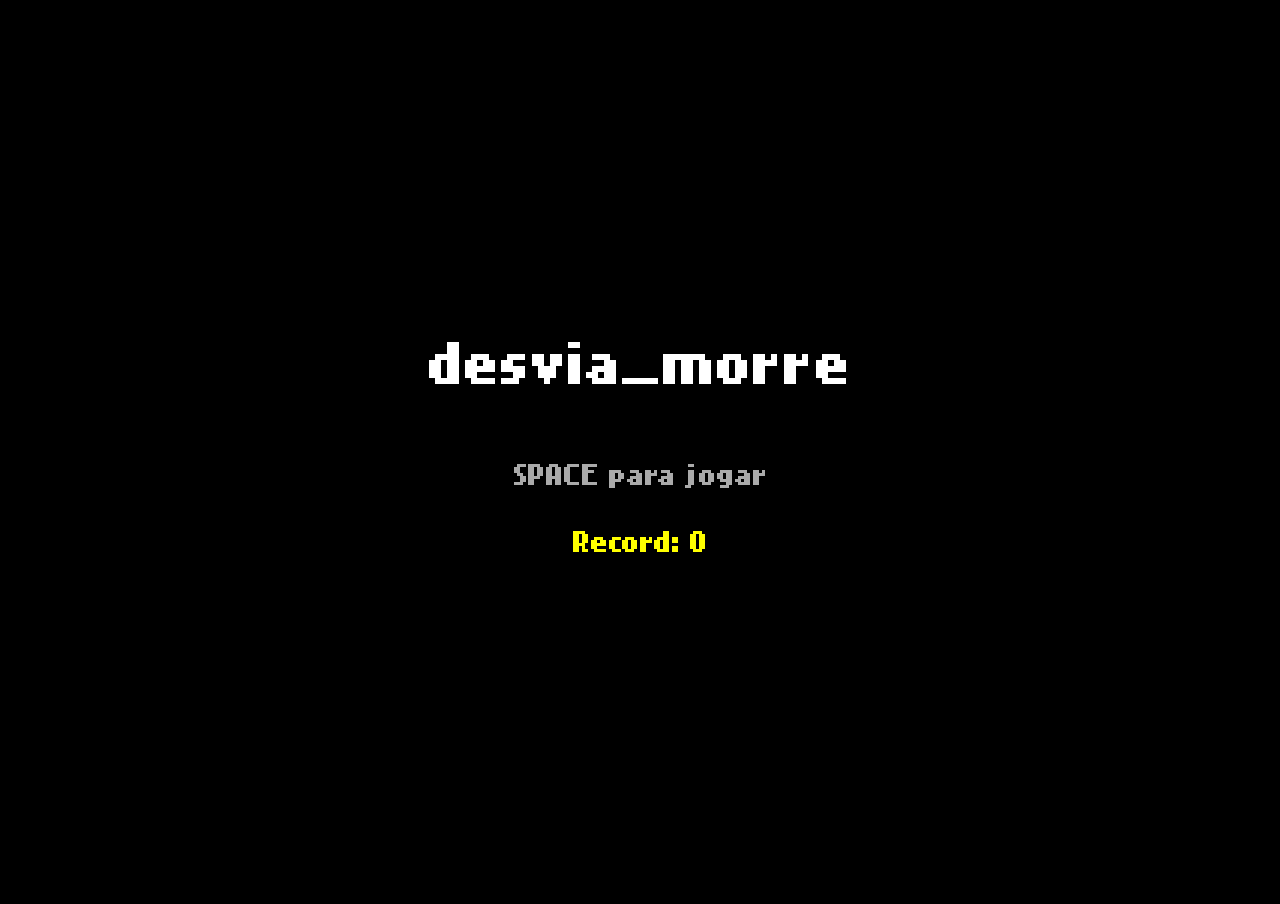
==== desvia_ou_morre2/index.html @ cb6af519 "Add four arcade games and ship selection Co-authored-by: Copilot <223556219+Copilot@users.noreply.gi" ====
<!DOCTYPE html><html><head><title>desvia_ou_morre (copy) (copy)</title><meta http-equiv="content-type" content="text/html; charset=UTF-8"><meta name="viewport" content="width=device-width, initial-scale=1.0, maximum-scale=1.0, user-scalable=no, minimal-ui=1"><meta charset="UTF-8"><meta name="mobile-web-app-capable" content="yes"><meta name="apple-mobile-web-app-capable" content="yes"><meta name="description" content=""><link rel="manifest" href="manifest.json"><link rel="icon" type="image/png" href="icon64.png"><link rel="apple-touch-icon" sizes="180x180" href="icon180.png"><link rel="icon" type="image/png" sizes="32x32" href="icon32.png"><link rel="icon" type="image/png" sizes="16x16" href="icon16.png"><style>html,body {
  margin: 0;
  padding: 0;
  background-color: #000;
  overflow:hidden;
  font-family: Verdana;
}
.noselect {
  -webkit-touch-callout: none;
  -webkit-user-select: none;
  -khtml-user-select: none;
  -moz-user-select: none;
  -ms-user-select: none;
  user-select: none;
}
#canvaswrapper {
  text-align: center ;
}
</style><style>@font-face { font-family: "BitCell" ; src: url("fonts/BitCell.ttf") format("truetype"); }</style><script>window.fonts = ["BitCell"]</script></head><body class="noselect custom-cursor" oncontextmenu="return false;"><div id="canvaswrapper"></div><script type="text/javascript">var resources = {"images":[{"file":"balao_vermelho.png","version":223,"size":596,"properties":{"frames":1,"fps":5}},{"file":"ceu.png","version":85,"size":23914,"properties":{"frames":4,"fps":2}},{"file":"icon.png","version":585,"size":4718,"properties":{"frames":1,"fps":5}},{"file":"obstaculo.png","version":3,"size":438,"properties":{"frames":2,"fps":20}},{"file":"pixelify-pixelified2.png","version":1,"size":4680,"properties":{}},{"file":"variaves-balao_amarelho.png","version":14,"size":482,"properties":{"frames":1,"fps":5}},{"file":"variaves-balao_azul.png","version":14,"size":487,"properties":{"frames":1,"fps":5}},{"file":"variaves-balao_ciano.png","version":10,"size":491,"properties":{"frames":1,"fps":5}},{"file":"variaves-balao_laranja.png","version":13,"size":504,"properties":{"frames":1,"fps":5}},{"file":"variaves-balao_verde.png","version":19,"size":496,"properties":{"frames":1,"fps":5}},{"file":"variaves-sprite.png","version":12,"size":501,"properties":{"frames":1,"fps":5}},{"file":"variaves-sprite2.png","version":11,"size":494,"properties":{"frames":1,"fps":5}}],"assets":[{"file":"collaboratorchat2-messages.json","version":1,"size":55,"properties":{}},{"file":"microseq-songs-catalog.json","version":1,"size":11,"properties":{}},{"file":"scene-metadata.json","version":2,"size":2,"properties":{}}],"maps":{},"sounds":[],"music":[]};
var graphics = "M1";

</script><script type="text/javascript">var orientation = 'any' ;
var aspect = 'free' ;
var ms_libs = [] ;
window.skip_service_worker = true;
window.exported_project = true;
window.ms_use_server = false ;
</script><script src="runner.js"></script><script src="brython.js"></script><script src="brython_stdlib.js"></script><script src="microengine.js"></script></body><script type="text/python">from browser import window
import traceback
import sys

def execute(str,filename):
  try:
    code = compile(str,filename,"exec")
    return exec(code,globals())
  except BaseException as err:
    exp = traceback.format_exception(err)
    sys.stderr.write(exp)
  except Error as err:
    exp = traceback.format_exception(err)
    sys.stderr.write(exp)

window.python = execute
window.glob = globals()
window.pythonLoaded()
</script><script>window.pythonLoaded = function() {
  window.player = new Player() ;
  document.body.focus() ;
}
window.addEventListener("load",function() {
  brython() ;
}) ;

</script><script id="code" type="text/x-microscript">

import random
# ============================
# SKINS (8 opções)
# crie sprites com esses nomes no microStudio
# ============================
SKINS = [
  "balao_vermelho", "balao_azul",
  "balao_verde",    "balao_amarelo",
  "balao_roxo",     "balao_rosa",
  "balao_laranja",  "balao_preto",
]
# posições da grade: 4 colunas x 2 linhas
GRID_COLS = 4
CELL      = 38   # tamanho da célula (área de toque)
# ============================
# AUXILIARES
# ============================
def chave(clica):
  return getattr(keyboard, clica, 0)
def captura(x, y, a, l):
  return (touch.touching and
    mouse.x > x - l/2 and mouse.x < x + l/2 and
    mouse.y > y - a/2 and mouse.y < y + a/2)
def celula_pos(i):
  # devolve (x, y) da célula i na grade
  col = i % GRID_COLS
  lin = i // GRID_COLS
  x = -57 + col * CELL
  y = 25 - lin * 50
  return x, y
def apertou(k):
  # detecta o "clique" da tecla (só dispara 1 vez)
  global teclas_prev
  agora = chave(k) > 0
  antes = teclas_prev.get(k, False)
  teclas_prev[k] = agora
  return agora and not antes
def tocou():
  # detecta o "clique" do toque (só dispara 1 vez)
  global toque_prev
  agora = touch.touching
  antes = toque_prev
  toque_prev = agora
  return agora and not antes
def locariza_x():
  return (int(random.random() * 11) - 5) * 16
def aperta_comeca():
  return {
    "x":     locariza_x(),
    "y":     120,
    "angle": 0,
    "speed": int(random.random() * 2) + 2,
    "spin":  int(random.random() * 5) + 2,
    "state": "warning",
    "timer": 40,
  }
def reset(b):
  b["x"]     = locariza_x()
  b["y"]     = 120
  b["angle"] = 0
  b["spin"]  = int(random.random() * 5) + 2
  b["state"] = "warning"
  b["timer"] = 40
# ============================
# INIT
# ============================
def init():
  global heroi, shurikens, pontos, spedrun
  global apareca_GO, estado, skin_sel
  heroi = {"x": 0, "y": -35, "h": 44, "w": 23,
           "targetX": 0, "moving": False, "frame": 0}
  spedrun    = storage.get("bestScore") or 0
  skin_sel   = storage.get("skin") or 0   # lembra a última skin
  pontos     = 0
  apareca_GO = False
  estado     = "menu"
  shurikens = [aperta_comeca() for _ in range(3)]
# ============================
# GLOBAIS
# ============================
heroi       = {}
shurikens   = []
pontos      = 0
spedrun     = 0
apareca_GO  = False
estado      = "menu"
skin_sel    = 0
teclas_prev = {}
toque_prev  = False
init()  # ← popula tudo antes do primeiro frame
# ============================
# UPDATE
# ============================
def update():
  global estado, pontos, spedrun, apareca_GO, skin_sel
  if estado == "menu":
    if apertou("SPACE") or (tocou() and captura(0, 0, 200, 200)):
      estado = "escolha"
  elif estado == "escolha":
    # navegação pelo teclado
    if apertou("LEFT") or apertou("A"):
      skin_sel = (skin_sel - 1) % len(SKINS)
    if apertou("RIGHT") or apertou("D"):
      skin_sel = (skin_sel + 1) % len(SKINS)
    if apertou("UP") or apertou("W"):
      skin_sel = (skin_sel - GRID_COLS) % len(SKINS)
    if apertou("DOWN") or apertou("S"):
      skin_sel = (skin_sel + GRID_COLS) % len(SKINS)
    # toque: tocar numa célula seleciona ela
    if tocou():
      for i in range(len(SKINS)):
        cx, cy = celula_pos(i)
        if captura(cx, cy, CELL, CELL):
          skin_sel = i
      # botão JOGAR embaixo
      if captura(0, -75, 25, 100):
        storage.set("skin", skin_sel)
        estado = "jogo"
    # SPACE confirma a skin atual
    if apertou("SPACE"):
      storage.set("skin", skin_sel)
      estado = "jogo"
  elif estado == "jogo":
    if chave("LEFT") or chave("A"):
      heroi["x"] -= 2
    if chave("RIGHT") or chave("D"):
      heroi["x"] += 2
    heroi["x"] = max(-80, min(80, heroi["x"]))
    for b in shurikens:
      if "x" not in b:
        continue
      if b["state"] == "warning":
        b["timer"] -= 1
        if b["timer"] <= 0:
          b["state"] = "caindo"
      elif b["state"] == "caindo":
        b["y"]     -= b["speed"]
        b["angle"] += b["spin"]
        dx = abs(b["x"] - heroi["x"])
        dy = abs(b["y"] - heroi["y"])
        if dx < 10 and dy < 10:
          apareca_GO = True
          estado = "gameover"
        if b["y"] < -130:
          reset(b)
          pontos += 1
    if pontos > spedrun:
      spedrun = pontos
      storage.set("bestScore", spedrun)
  elif estado == "gameover":
    if apertou("SPACE") or (tocou() and captura(0, 0, 200, 200)):
      init()
# ============================
# DRAW
# ============================
def draw():
  screen.clear()
  if estado == "menu":
    screen.drawText("desvia_morre", 0, 20, 16, "#fff")
    screen.drawText("SPACE para jogar", 0, -5, 8, "#aaa")
    screen.drawText("Record: " + str(spedrun), 0, -20, 8, "#ff0")
  elif estado == "escolha":
    screen.drawText("Escolha seu personagem", 0, 70, 10, "#fff")
    for i in range(len(SKINS)):
      cx, cy = celula_pos(i)
      # moldura: amarela na skin selecionada, cinza nas outras
      if i == skin_sel:
        screen.drawRect(cx, cy, CELL, CELL, "#ff0")
      else:
        screen.drawRect(cx, cy, CELL, CELL, "#555")
      screen.drawSprite(SKINS[i], cx, cy, 20, 38)
    screen.drawText("JOGAR", 0, -75, 12, "#0f0")
    screen.drawText("setas = mudar | SPACE = confirmar", 0, -95, 6, "#aaa")
  elif estado == "jogo":
    screen.drawSprite("ceu", 0, -100, screen.width, screen.height * 2)
    screen.drawSprite(SKINS[skin_sel], heroi["x"], heroi["y"], heroi["w"], heroi["h"])
    for b in shurikens:
      if "x" not in b:
        continue
      if b["state"] == "warning":
        screen.drawText("!", b["x"], 90, 12, "#f80")
      elif b["state"] == "caindo":
        screen.drawSprite("obstaculo", b["x"], b["y"], 16, 16, b["angle"])
    screen.drawText("Pontos: " + str(pontos), -70, 80, 8, "#fff")
    screen.drawText("Record: " + str(spedrun), 50, 80, 8, "#ff0")
  elif estado == "gameover":
    screen.drawText("GAME OVER", 0, 20, 16, "#f00")
    screen.drawText("Pontos: " + str(pontos), 0, 0, 10, "#fff")
    screen.drawText("SPACE para reiniciar", 0, -20, 8, "#aaa")

</script></html>
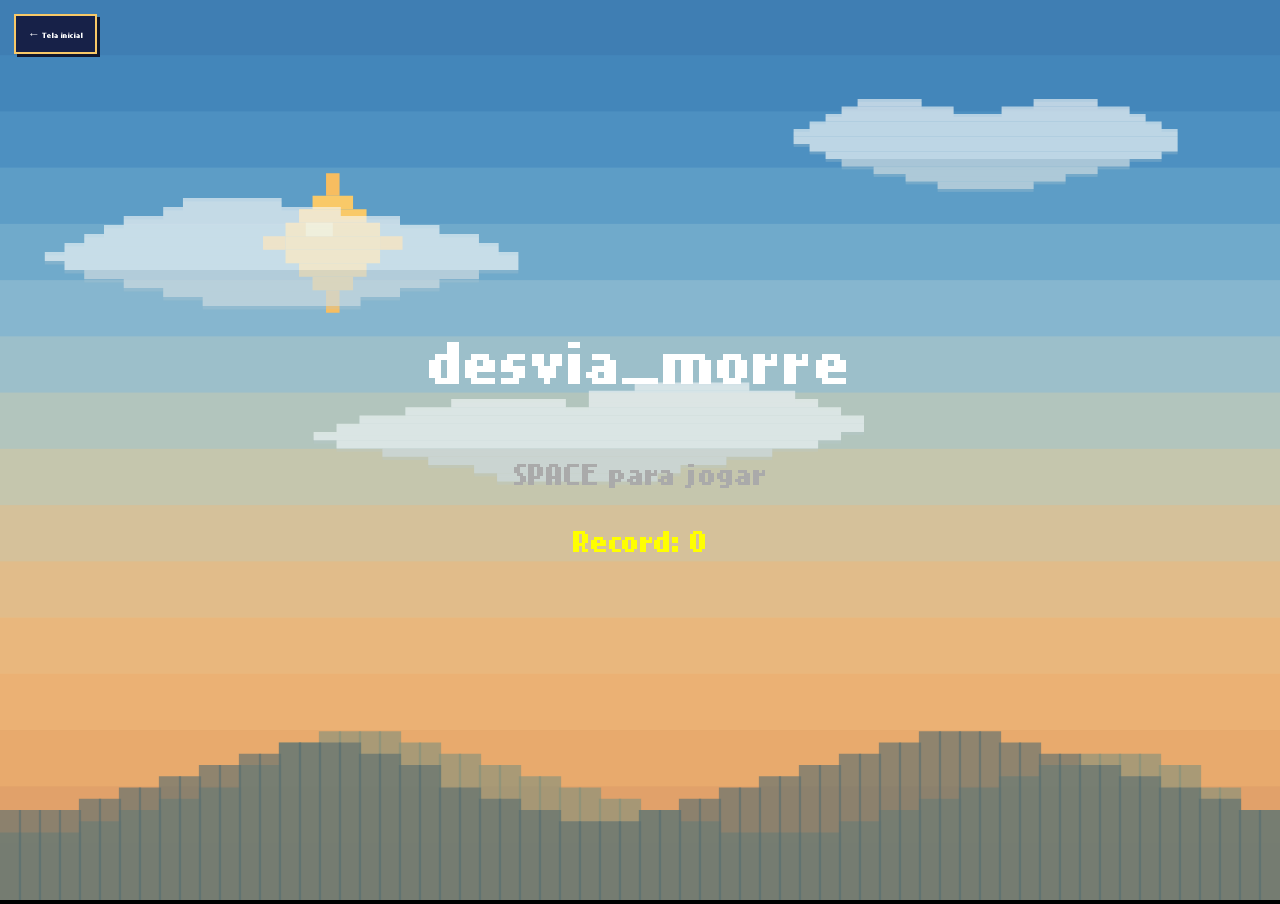
==== commit 633d25b6: "Make Desvia ou Morre pixel art Co-authored-by: Copilot <223556219+Copilot@users.noreply.github.com>" ====
--- a/desvia_ou_morre2/index.html
+++ b/desvia_ou_morre2/index.html
@@ -15,6 +15,30 @@
 }
 #canvaswrapper {
   text-align: center ;
+}
+.home-link {
+  position: fixed;
+  z-index: 9999;
+  top: 14px;
+  left: 14px;
+  display: inline-flex;
+  min-height: 36px;
+  align-items: center;
+  padding: 0 12px;
+  border: 2px solid #f9c968;
+  color: #fff;
+  background: #172148;
+  box-shadow: 3px 3px 0 #10172e;
+  font: 12px "BitCell", Verdana, sans-serif;
+  text-decoration: none;
+}
+.home-link:hover, .home-link:focus-visible {
+  transform: translate(2px, 2px);
+  box-shadow: 1px 1px 0 #10172e;
+}
+.home-link:focus-visible {
+  outline: 2px solid #fff;
+  outline-offset: 3px;
 }
 </style><style>@font-face { font-family: "BitCell" ; src: url("fonts/BitCell.ttf") format("truetype"); }</style><script>window.fonts = ["BitCell"]</script></head><body class="noselect custom-cursor" oncontextmenu="return false;"><div id="canvaswrapper"></div><script type="text/javascript">var resources = {"images":[{"file":"balao_vermelho.png","version":223,"size":596,"properties":{"frames":1,"fps":5}},{"file":"ceu.png","version":85,"size":23914,"properties":{"frames":4,"fps":2}},{"file":"icon.png","version":585,"size":4718,"properties":{"frames":1,"fps":5}},{"file":"obstaculo.png","version":3,"size":438,"properties":{"frames":2,"fps":20}},{"file":"pixelify-pixelified2.png","version":1,"size":4680,"properties":{}},{"file":"variaves-balao_amarelho.png","version":14,"size":482,"properties":{"frames":1,"fps":5}},{"file":"variaves-balao_azul.png","version":14,"size":487,"properties":{"frames":1,"fps":5}},{"file":"variaves-balao_ciano.png","version":10,"size":491,"properties":{"frames":1,"fps":5}},{"file":"variaves-balao_laranja.png","version":13,"size":504,"properties":{"frames":1,"fps":5}},{"file":"variaves-balao_verde.png","version":19,"size":496,"properties":{"frames":1,"fps":5}},{"file":"variaves-sprite.png","version":12,"size":501,"properties":{"frames":1,"fps":5}},{"file":"variaves-sprite2.png","version":11,"size":494,"properties":{"frames":1,"fps":5}}],"assets":[{"file":"collaboratorchat2-messages.json","version":1,"size":55,"properties":{}},{"file":"microseq-songs-catalog.json","version":1,"size":11,"properties":{}},{"file":"scene-metadata.json","version":2,"size":2,"properties":{}}],"maps":{},"sounds":[],"music":[]};
 var graphics = "M1";
@@ -48,25 +72,98 @@
   document.body.focus() ;
 }
 window.addEventListener("load",function() {
+  var homeLink = document.createElement("a");
+  homeLink.className = "home-link";
+  homeLink.href = "../index.html";
+  homeLink.textContent = "← Tela inicial";
+  document.body.appendChild(homeLink);
   brython() ;
 }) ;
 
 </script><script id="code" type="text/x-microscript">
 
 import random
+import math
 # ============================
 # SKINS (8 opções)
 # crie sprites com esses nomes no microStudio
 # ============================
 SKINS = [
-  "balao_vermelho", "balao_azul",
-  "balao_verde",    "balao_amarelo",
-  "balao_roxo",     "balao_rosa",
-  "balao_laranja",  "balao_preto",
+  "balao_vermelho", "variaves/balao_azul",
+  "variaves/balao_verde", "variaves/balao_amarelho",
+  "variaves/sprite", "variaves/sprite2",
+  "variaves/balao_laranja", "variaves/balao_ciano",
 ]
 # posições da grade: 4 colunas x 2 linhas
 GRID_COLS = 4
 CELL      = 38   # tamanho da célula (área de toque)
+DURACAO_DIA = 60 * 60
+DURACAO_POR_DO_SOL = 20 * 60
+DURACAO_NOITE = 2 * 60 * 60
+DURACAO_NASCER_DO_SOL = 28 * 60
+DURACAO_CICLO_CEU = DURACAO_DIA + DURACAO_POR_DO_SOL + DURACAO_NOITE + DURACAO_NASCER_DO_SOL
+ESTRELAS = [
+  (-0.43, 0.31), (-0.31, 0.42), (-0.18, 0.27), (-0.04, 0.39),
+  (0.08, 0.28), (0.21, 0.43), (0.36, 0.32), (0.45, 0.12),
+  (-0.39, -0.02), (-0.22, 0.08), (-0.08, -0.09), (0.12, 0.06),
+  (0.29, -0.08), (0.41, -0.19), (-0.31, -0.24), (0.04, -0.31),
+]
+NUVENS = [
+  (-0.28, 0.22, 0.37, 0.12, 0.006, 0),
+  (0.27, 0.34, 0.30, 0.10, -0.005, 1),
+  (-0.04, 0.02, 0.43, 0.11, 0.004, 2),
+]
+NUVENS_PIXEL = [
+  [
+    [(7, 12)], [(6, 15)], [(4, 18)], [(3, 20)],
+    [(2, 22)], [(1, 23)], [(0, 24)], [(1, 24)],
+    [(2, 22)], [(4, 20)], [(6, 18)], [(8, 16)],
+  ],
+  [
+    [(4, 8), (15, 19)], [(3, 10), (13, 21)], [(2, 22)],
+    [(1, 23)], [(0, 24)], [(0, 24)], [(1, 24)],
+    [(2, 23)], [(3, 21)], [(5, 19)], [(7, 17)], [(9, 15)],
+  ],
+  [
+    [(14, 19)], [(12, 21)], [(6, 11), (12, 22)],
+    [(4, 23)], [(2, 24)], [(1, 24)], [(0, 23)],
+    [(1, 22)], [(3, 20)], [(5, 18)], [(7, 16)], [(8, 15)],
+  ],
+]
+CEU_DIA = [
+  "#3f7eb3", "#4386ba", "#4d90c1", "#5d9dc6",
+  "#70aacb", "#86b6cf", "#9cbfca", "#b2c5bd",
+  "#c5c6ad", "#d5c19a", "#e1bc8a", "#e9b77d",
+  "#ebb174", "#e8aa6d", "#e1a16a", "#d99b69",
+]
+CEU_NOITE = [
+  "#11172e", "#141b36", "#18213f", "#1d2748",
+  "#232d4f", "#293353", "#2e3958", "#333f5e",
+  "#384464", "#3d4a69", "#424f6e", "#475474",
+  "#4c5a79", "#515f7e", "#566483", "#5b6988",
+]
+CEU_ENTARDECER = [
+  "#44385e", "#514063", "#614668", "#744c6b",
+  "#89546d", "#a05d6d", "#b6676b", "#ca7169",
+  "#db7c6a", "#e78870", "#ed9677", "#f0a27d",
+  "#eda980", "#e6a77a", "#dc9f73", "#d3976d",
+]
+SOL_PIXEL = [
+  "0011100", "0111110", "1111111", "1111111",
+  "1111111", "0111110", "0011100",
+]
+LUA_PIXEL = [
+  "0011100", "0111110", "1111110", "1111110",
+  "0111100", "0011000", "0000000",
+]
+COLINA_DISTANTE = [
+  6, 6, 7, 8, 9, 10, 12, 14, 15, 15, 14, 13, 12, 11, 10, 9,
+  8, 7, 6, 6, 6, 7, 8, 9, 10, 11, 12, 13, 13, 12, 10, 8,
+]
+COLINA_PROXIMA = [
+  8, 8, 9, 10, 11, 12, 13, 14, 14, 13, 12, 10, 9, 8, 7, 7,
+  8, 9, 10, 11, 12, 13, 14, 15, 15, 14, 13, 12, 11, 10, 9, 8,
+]
 # ============================
 # AUXILIARES
 # ============================
@@ -99,13 +196,132 @@
   return agora and not antes
 def locariza_x():
   return (int(random.random() * 11) - 5) * 16
+def rotacao_aleatoria():
+  return (5 + random.random() * 7) * (1 if random.random() < 0.5 else -1)
+def desenha_obstaculo(x, y, largura, altura, angulo):
+  screen.setDrawRotation(angulo)
+  screen.drawSprite("obstaculo", x, y, largura, altura)
+  screen.setDrawRotation(0)
+def nivel_noite():
+  tempo = sky_frames % DURACAO_CICLO_CEU
+  if tempo < DURACAO_DIA:
+    return 0
+  if tempo < DURACAO_DIA + DURACAO_POR_DO_SOL:
+    return (tempo - DURACAO_DIA) / DURACAO_POR_DO_SOL
+  if tempo < DURACAO_DIA + DURACAO_POR_DO_SOL + DURACAO_NOITE:
+    return 1
+  return 1 - (tempo - DURACAO_DIA - DURACAO_POR_DO_SOL - DURACAO_NOITE) / DURACAO_NASCER_DO_SOL
+def intensidade_entardecer():
+  tempo = sky_frames % DURACAO_CICLO_CEU
+  inicio_amanhecer = DURACAO_DIA + DURACAO_POR_DO_SOL + DURACAO_NOITE
+  if DURACAO_DIA <= tempo < DURACAO_DIA + DURACAO_POR_DO_SOL:
+    progresso = (tempo - DURACAO_DIA) / DURACAO_POR_DO_SOL
+    return math.sin(math.pi * progresso)
+  if inicio_amanhecer <= tempo:
+    progresso = (tempo - inicio_amanhecer) / DURACAO_NASCER_DO_SOL
+    return math.sin(math.pi * progresso)
+  return 0
+def mistura_cor(cor1, cor2, progresso):
+  progresso = max(0, min(1, progresso))
+  vermelho = int(cor1[1:3], 16) + (int(cor2[1:3], 16) - int(cor1[1:3], 16)) * progresso
+  verde = int(cor1[3:5], 16) + (int(cor2[3:5], 16) - int(cor1[3:5], 16)) * progresso
+  azul = int(cor1[5:7], 16) + (int(cor2[5:7], 16) - int(cor1[5:7], 16)) * progresso
+  return "#%02x%02x%02x" % (int(vermelho), int(verde), int(azul))
+def desenha_mascara_pixel(mascara, centro_x, centro_y, tamanho, cor):
+  celula = tamanho / len(mascara)
+  for linha in range(len(mascara)):
+    pixels = mascara[linha]
+    inicio = pixels.find("1")
+    fim = pixels.rfind("1")
+    if inicio < 0:
+      continue
+    largura_linha = (fim - inicio + 1) * celula
+    x_linha = centro_x + (inicio + fim + 1 - len(pixels)) * celula / 2
+    y_linha = centro_y + tamanho / 2 - (linha + 0.5) * celula
+    screen.fillRect(x_linha, y_linha, largura_linha, celula, cor)
+def desenha_sol_pixel(x, y, brilho):
+  screen.setAlpha(brilho)
+  screen.fillRect(x, y + 13, 3, 5, "#f7bd60")
+  screen.fillRect(x, y - 13, 3, 5, "#f7bd60")
+  screen.fillRect(x - 13, y, 5, 3, "#f7bd60")
+  screen.fillRect(x + 13, y, 5, 3, "#f7bd60")
+  desenha_mascara_pixel(SOL_PIXEL, x, y, 21, "#f9c968")
+  screen.fillRect(x - 3, y + 3, 6, 3, "#ffe9a1")
+def desenha_colina(perfil, cor):
+  colunas = 64
+  largura_pixel = screen.width / colunas
+  altura_pixel = screen.height / 80
+  for coluna in range(colunas):
+    indice = int(coluna * len(perfil) / colunas)
+    altura_colina = perfil[indice] * altura_pixel
+    x = -screen.width / 2 + (coluna + 0.5) * largura_pixel
+    y = -screen.height / 2 + altura_colina / 2
+    screen.fillRect(x, y, largura_pixel + 0.5, altura_colina, cor)
+def desenha_nuvem(centro_x, centro_y, largura, altura, velocidade, formato, noite):
+  x = (centro_x * screen.width + sky_frames * velocidade + screen.width * 0.75) % (screen.width * 1.5) - screen.width * 0.75
+  y = centro_y * screen.height
+  mascara = NUVENS_PIXEL[formato]
+  altura_pixel = altura / len(mascara)
+  largura_pixel = largura / 24
+  opacidade = 0.2 + (1 - noite) * 0.42
+  cor_base = mistura_cor("#f3f8f8", "#8996ad", noite)
+  cor_sombra = mistura_cor("#b5c8d2", "#525f7c", noite)
+  for linha in range(len(mascara)):
+    y_linha = y + altura / 2 - (linha + 0.5) * altura_pixel
+    for inicio, fim in mascara[linha]:
+      largura_linha = (fim - inicio) * largura_pixel
+      x_linha = x + (inicio + fim - 24) * largura_pixel / 2
+      screen.setAlpha(opacidade * 0.42)
+      screen.fillRect(x_linha, y_linha - altura_pixel * 0.38, largura_linha, altura_pixel, cor_sombra)
+      cor = mistura_cor(cor_base, "#ffffff", 0.2) if linha < 3 else cor_base
+      if linha >= 8:
+        cor = mistura_cor(cor_base, cor_sombra, 0.55)
+      screen.setAlpha(opacidade)
+      screen.fillRect(x_linha, y_linha, largura_linha, altura_pixel, cor)
+def desenha_fundo():
+  largura = screen.width
+  altura = screen.height
+  noite = nivel_noite()
+  entardecer = intensidade_entardecer()
+  altura_faixa = altura / len(CEU_DIA)
+  for faixa in range(len(CEU_DIA)):
+    cor = mistura_cor(CEU_DIA[faixa], CEU_NOITE[faixa], noite)
+    cor = mistura_cor(cor, CEU_ENTARDECER[faixa], entardecer)
+    y = altura / 2 - (faixa + 0.5) * altura_faixa
+    screen.fillRect(0, y, largura, altura_faixa + 0.5, cor)
+
+  sol_x = -largura * 0.24
+  sol_y = altura * 0.23
+  desenha_sol_pixel(sol_x, sol_y, 1 - noite)
+  lua_x = largura * 0.29
+  lua_y = altura * 0.27
+  screen.setAlpha(noite)
+  desenha_mascara_pixel(LUA_PIXEL, lua_x, lua_y, 18, "#f5f0d7")
+  for indice in range(len(ESTRELAS)):
+    x, y = ESTRELAS[indice]
+    brilho = 0.45 + 0.55 * (0.5 + 0.5 * math.sin(sky_frames * 0.01 + indice * 1.7))
+    screen.setAlpha(noite * brilho)
+    tamanho = 1.4 + (indice % 3) * 0.6
+    screen.fillRect(x * largura, y * altura, tamanho, tamanho, "#f4f4e8")
+
+  for indice in range(len(NUVENS)):
+    centro_x, centro_y, proporcao_largura, proporcao_altura, velocidade, formato = NUVENS[indice]
+    desenha_nuvem(centro_x, centro_y, largura * proporcao_largura, altura * proporcao_altura, velocidade, formato, noite)
+
+  cor_distante = mistura_cor("#83917c", "#40516c", noite)
+  cor_distante = mistura_cor(cor_distante, "#a26e70", entardecer)
+  cor_proxima = mistura_cor("#596f70", "#293954", noite)
+  cor_proxima = mistura_cor(cor_proxima, "#795566", entardecer)
+  desenha_colina(COLINA_DISTANTE, cor_distante)
+  desenha_colina(COLINA_PROXIMA, cor_proxima)
+  screen.setAlpha(1.0)
 def aperta_comeca():
   return {
     "x":     locariza_x(),
     "y":     120,
     "angle": 0,
     "speed": int(random.random() * 2) + 2,
-    "spin":  int(random.random() * 5) + 2,
+    "spin":  rotacao_aleatoria(),
     "state": "warning",
     "timer": 40,
   }
@@ -113,20 +329,21 @@
   b["x"]     = locariza_x()
   b["y"]     = 120
   b["angle"] = 0
-  b["spin"]  = int(random.random() * 5) + 2
+  b["spin"]  = rotacao_aleatoria()
   b["state"] = "warning"
   b["timer"] = 40
 # ============================
 # INIT
 # ============================
 def init():
-  global heroi, shurikens, pontos, spedrun
+  global heroi, shurikens, pontos, spedrun, sky_frames
   global apareca_GO, estado, skin_sel
   heroi = {"x": 0, "y": -35, "h": 44, "w": 23,
            "targetX": 0, "moving": False, "frame": 0}
   spedrun    = storage.get("bestScore") or 0
   skin_sel   = storage.get("skin") or 0   # lembra a última skin
   pontos     = 0
+  sky_frames = 0
   apareca_GO = False
   estado     = "menu"
   shurikens = [aperta_comeca() for _ in range(3)]
@@ -136,6 +353,7 @@
 heroi       = {}
 shurikens   = []
 pontos      = 0
+sky_frames  = 0
 spedrun     = 0
 apareca_GO  = False
 estado      = "menu"
@@ -147,7 +365,7 @@
 # UPDATE
 # ============================
 def update():
-  global estado, pontos, spedrun, apareca_GO, skin_sel
+  global estado, pontos, spedrun, apareca_GO, skin_sel, sky_frames
   if estado == "menu":
     if apertou("SPACE") or (tocou() and captura(0, 0, 200, 200)):
       estado = "escolha"
@@ -176,6 +394,7 @@
       storage.set("skin", skin_sel)
       estado = "jogo"
   elif estado == "jogo":
+    sky_frames += 1
     if chave("LEFT") or chave("A"):
       heroi["x"] -= 2
     if chave("RIGHT") or chave("D"):
@@ -185,12 +404,13 @@
       if "x" not in b:
         continue
       if b["state"] == "warning":
+        b["angle"] = (b["angle"] + b["spin"] * 0.65) % 360
         b["timer"] -= 1
         if b["timer"] <= 0:
           b["state"] = "caindo"
       elif b["state"] == "caindo":
         b["y"]     -= b["speed"]
-        b["angle"] += b["spin"]
+        b["angle"]  = (b["angle"] + b["spin"]) % 360
         dx = abs(b["x"] - heroi["x"])
         dy = abs(b["y"] - heroi["y"])
         if dx < 10 and dy < 10:
@@ -210,12 +430,14 @@
 # ============================
 def draw():
   screen.clear()
+  screen.setPixelated(1)
+  desenha_fundo()
   if estado == "menu":
     screen.drawText("desvia_morre", 0, 20, 16, "#fff")
     screen.drawText("SPACE para jogar", 0, -5, 8, "#aaa")
     screen.drawText("Record: " + str(spedrun), 0, -20, 8, "#ff0")
   elif estado == "escolha":
-    screen.drawText("Escolha seu personagem", 0, 70, 10, "#fff")
+    screen.drawText("Escolha a cor do balão", 0, 70, 10, "#fff")
     for i in range(len(SKINS)):
       cx, cy = celula_pos(i)
       # moldura: amarela na skin selecionada, cinza nas outras
@@ -227,15 +449,25 @@
     screen.drawText("JOGAR", 0, -75, 12, "#0f0")
     screen.drawText("setas = mudar | SPACE = confirmar", 0, -95, 6, "#aaa")
   elif estado == "jogo":
-    screen.drawSprite("ceu", 0, -100, screen.width, screen.height * 2)
     screen.drawSprite(SKINS[skin_sel], heroi["x"], heroi["y"], heroi["w"], heroi["h"])
     for b in shurikens:
       if "x" not in b:
         continue
       if b["state"] == "warning":
+        progresso = 40 - b["timer"]
+        pulso = 1 + 0.16 * math.sin(progresso * 0.38)
+        screen.setAlpha(0.3 + 0.22 * (1 + math.sin(progresso * 0.38)) / 2)
+        desenha_obstaculo(b["x"], 90, 16 * pulso, 16 * pulso, b["angle"])
+        screen.setAlpha(1.0)
         screen.drawText("!", b["x"], 90, 12, "#f80")
       elif b["state"] == "caindo":
-        screen.drawSprite("obstaculo", b["x"], b["y"], 16, 16, b["angle"])
+        pulso = 1 + 0.1 * math.sin(b["angle"] * 0.06)
+        screen.setAlpha(0.16)
+        desenha_obstaculo(b["x"], b["y"] + 14, 16, 16, b["angle"] - b["spin"] * 2)
+        screen.setAlpha(0.34)
+        desenha_obstaculo(b["x"], b["y"] + 7, 15, 15, b["angle"] - b["spin"])
+        screen.setAlpha(1.0)
+        desenha_obstaculo(b["x"], b["y"], 16 * pulso, 16 * pulso, b["angle"])
     screen.drawText("Pontos: " + str(pontos), -70, 80, 8, "#fff")
     screen.drawText("Record: " + str(spedrun), 50, 80, 8, "#ff0")
   elif estado == "gameover":
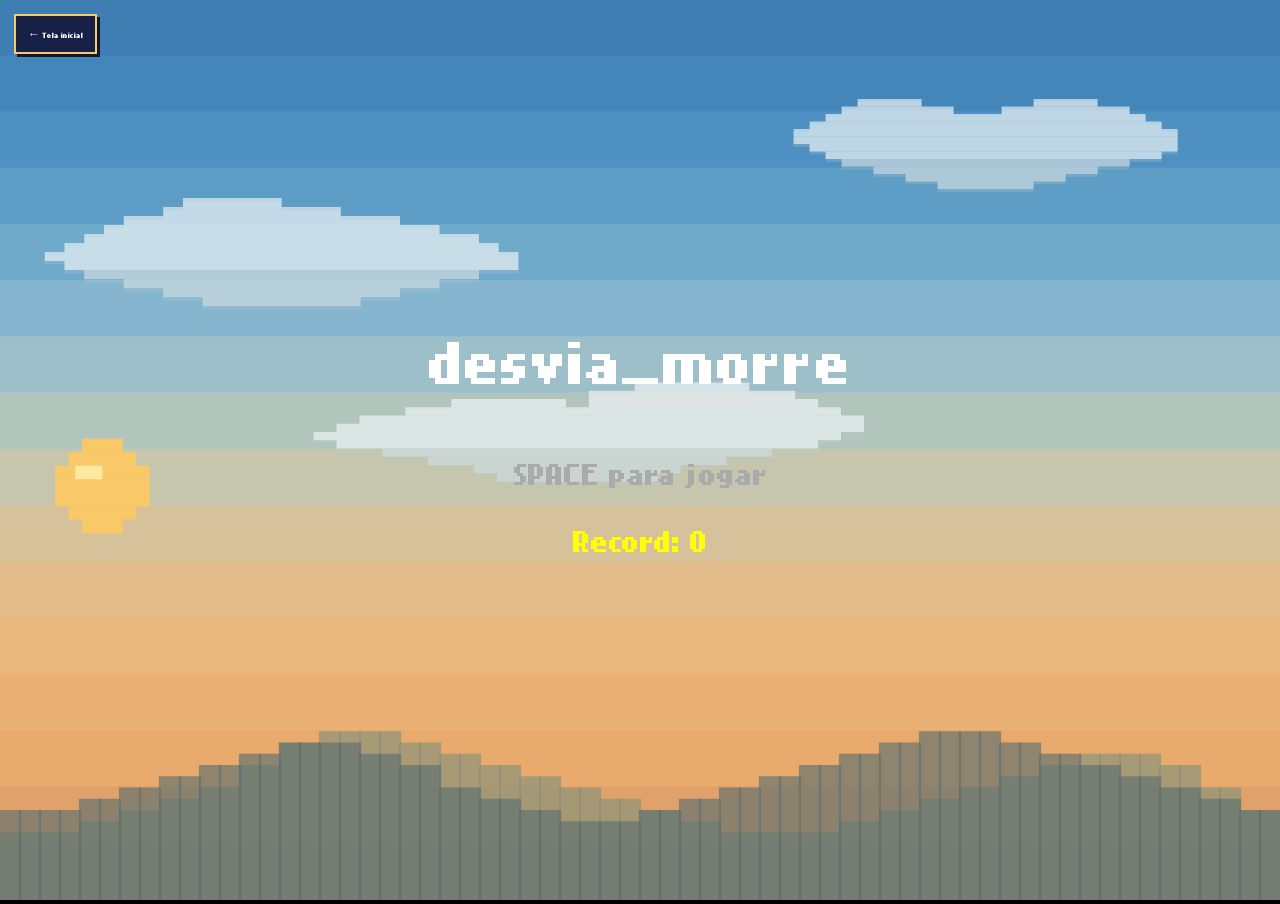
==== commit ef6781ea: "Animate pixel sun and moon Co-authored-by: Copilot <223556219+Copilot@users.noreply.github.com>" ====
--- a/desvia_ou_morre2/index.html
+++ b/desvia_ou_morre2/index.html
@@ -221,6 +221,27 @@
     progresso = (tempo - inicio_amanhecer) / DURACAO_NASCER_DO_SOL
     return math.sin(math.pi * progresso)
   return 0
+def posicao_sol(largura, altura):
+  tempo = sky_frames % DURACAO_CICLO_CEU
+  fim_entardecer = DURACAO_DIA + DURACAO_POR_DO_SOL
+  inicio_amanhecer = fim_entardecer + DURACAO_NOITE
+  if tempo <= fim_entardecer:
+    progresso = tempo / fim_entardecer
+    x = -largura * 0.42 + largura * 0.84 * progresso
+    y = -altura * 0.04 + altura * 0.48 * math.sin(math.pi * progresso)
+    return x, y
+  if tempo < inicio_amanhecer:
+    return largura * 0.42, -altura * 0.28
+  progresso = (tempo - inicio_amanhecer) / DURACAO_NASCER_DO_SOL
+  return -largura * 0.42, -altura * 0.28 + altura * 0.24 * progresso
+def posicao_lua(largura, altura):
+  tempo = sky_frames % DURACAO_CICLO_CEU
+  duracao_visivel = DURACAO_POR_DO_SOL + DURACAO_NOITE + DURACAO_NASCER_DO_SOL
+  progresso = (tempo - DURACAO_DIA) / duracao_visivel
+  progresso = max(0, min(1, progresso))
+  x = -largura * 0.42 + largura * 0.84 * progresso
+  y = -altura * 0.22 + altura * 0.5 * math.sin(math.pi * progresso)
+  return x, y
 def mistura_cor(cor1, cor2, progresso):
   progresso = max(0, min(1, progresso))
   vermelho = int(cor1[1:3], 16) + (int(cor2[1:3], 16) - int(cor1[1:3], 16)) * progresso
@@ -241,10 +262,6 @@
     screen.fillRect(x_linha, y_linha, largura_linha, celula, cor)
 def desenha_sol_pixel(x, y, brilho):
   screen.setAlpha(brilho)
-  screen.fillRect(x, y + 13, 3, 5, "#f7bd60")
-  screen.fillRect(x, y - 13, 3, 5, "#f7bd60")
-  screen.fillRect(x - 13, y, 5, 3, "#f7bd60")
-  screen.fillRect(x + 13, y, 5, 3, "#f7bd60")
   desenha_mascara_pixel(SOL_PIXEL, x, y, 21, "#f9c968")
   screen.fillRect(x - 3, y + 3, 6, 3, "#ffe9a1")
 def desenha_colina(perfil, cor):
@@ -290,13 +307,11 @@
     y = altura / 2 - (faixa + 0.5) * altura_faixa
     screen.fillRect(0, y, largura, altura_faixa + 0.5, cor)
 
-  sol_x = -largura * 0.24
-  sol_y = altura * 0.23
+  sol_x, sol_y = posicao_sol(largura, altura)
   desenha_sol_pixel(sol_x, sol_y, 1 - noite)
-  lua_x = largura * 0.29
-  lua_y = altura * 0.27
+  lua_x, lua_y = posicao_lua(largura, altura)
   screen.setAlpha(noite)
-  desenha_mascara_pixel(LUA_PIXEL, lua_x, lua_y, 18, "#f5f0d7")
+  desenha_mascara_pixel(LUA_PIXEL, lua_x, lua_y, 19, "#f5f0d7")
   for indice in range(len(ESTRELAS)):
     x, y = ESTRELAS[indice]
     brilho = 0.45 + 0.55 * (0.5 + 0.5 * math.sin(sky_frames * 0.01 + indice * 1.7))
